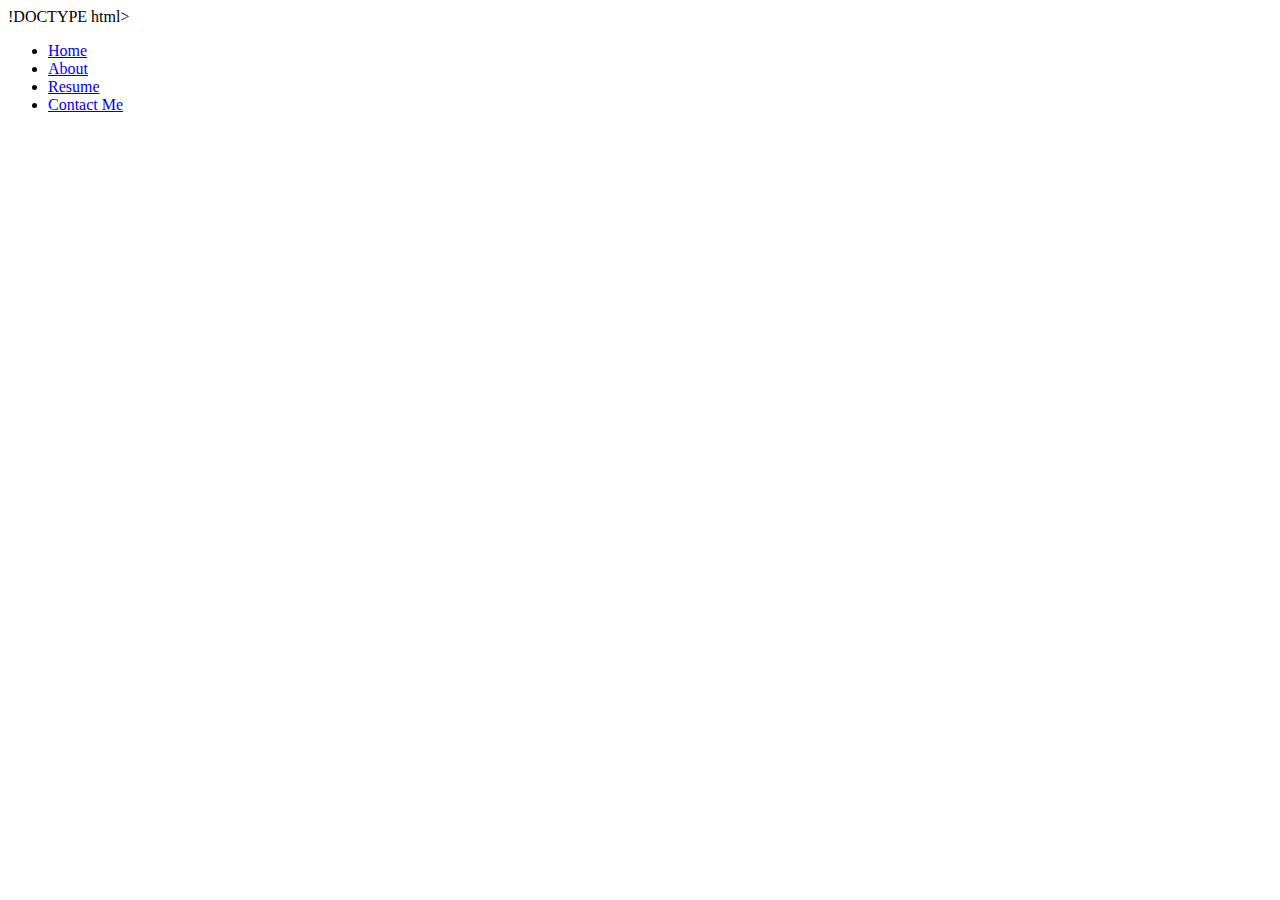
==== about.html @ da469d79 "added basic pages" ====
!DOCTYPE html>
<html lang="en">
<head>
    <meta charset="UTF-8">
    <meta http-equiv="X-UA-Compatible" content="IE=edge">
    <meta name="viewport" content="width=device-width, initial-scale=1.0">
    <link rel="stylesheet" href="styles.css">
    <title>Document</title>
</head>
<body>
    <div class="header">
        <ul class="header-links">
            <li><a href="index.html">Home</a></li>
            <li><a href="about.html">About</a></li>
            <li><a href=resume.html">Resume</a></li>
            <li><a href="contact.html">Contact Me</a></li>
        </ul>
    </div>
</body>
</html>
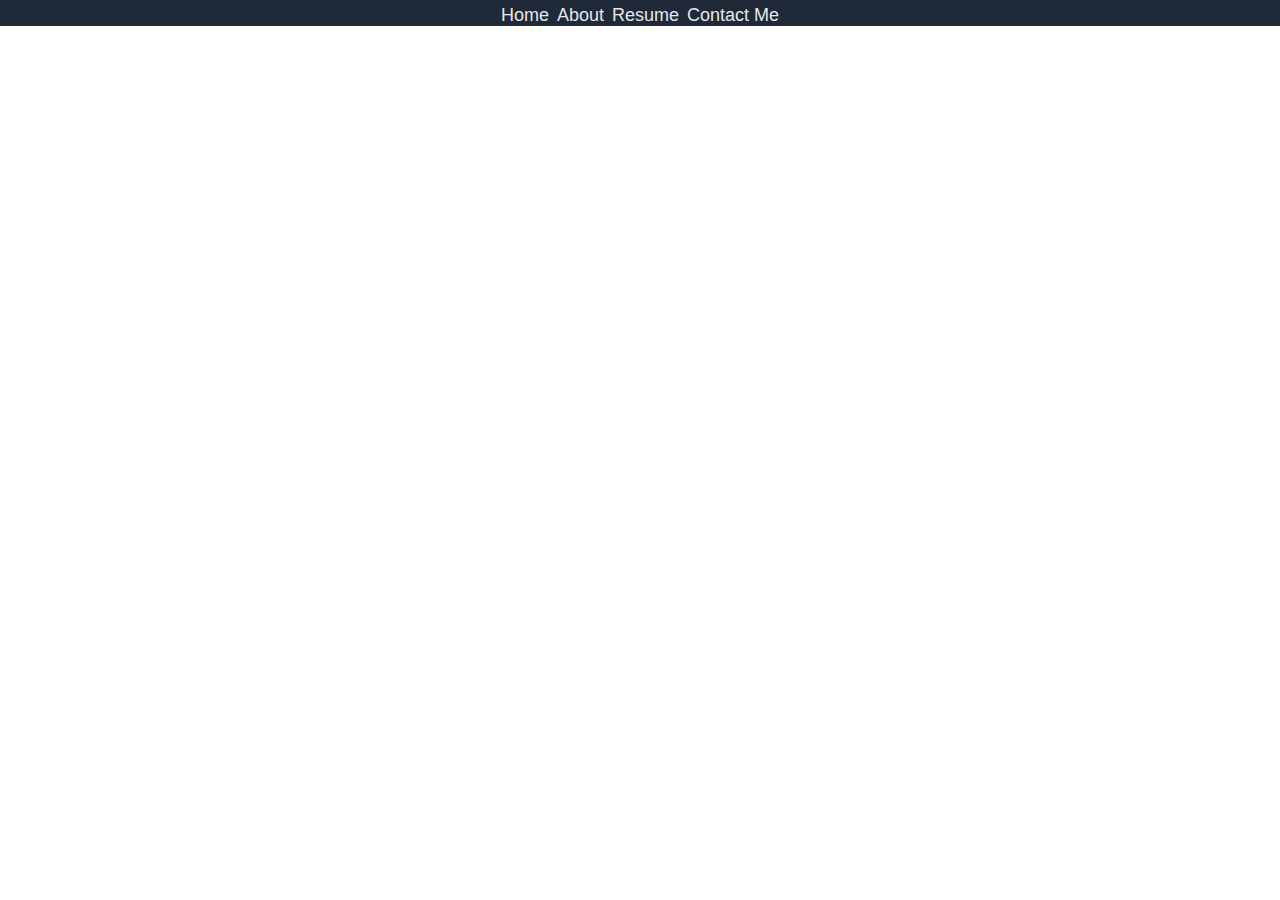
==== commit 842d6319: "updating homepage" ====
--- a/about.html
+++ b/about.html
@@ -1,4 +1,4 @@
-!DOCTYPE html>
+<!DOCTYPE html>
 <html lang="en">
 <head>
     <meta charset="UTF-8">
@@ -12,7 +12,7 @@
         <ul class="header-links">
             <li><a href="index.html">Home</a></li>
             <li><a href="about.html">About</a></li>
-            <li><a href=resume.html">Resume</a></li>
+            <li><a href="resume.html">Resume</a></li>
             <li><a href="contact.html">Contact Me</a></li>
         </ul>
     </div>
--- a/styles.css
+++ b/styles.css
@@ -0,0 +1,185 @@
+* {
+    margin: 0px;
+    padding: 0px;
+    text-decoration: none;
+    list-style-type: none;
+    font-family: -apple-system, BlinkMacSystemFont, 'Segoe UI', Roboto, Oxygen, Ubuntu, Cantarell, 'Open Sans', 'Helvetica Neue', sans-serif;
+}
+
+body {
+    display: flex;
+    flex-direction: column;
+}
+
+.header {
+    display: flex;
+    justify-content: center;
+    align-items: start;
+    background-color: #1F2937;
+    padding: 5px 100px 0px 100px;
+}
+
+.header-logo {
+    width: 70px;
+   
+}
+
+.header-links {
+    display: flex;
+    gap: 8px;
+    align-items: center;
+}
+
+.section-1 {
+    background-color: #80b0f3;
+    display: flex;
+    justify-content: center;
+    gap: 30px;
+    padding: 75px 150px 75px 150px;
+   
+}
+
+.section-1-left {
+    display: flex;
+    flex-direction: column;
+    justify-content: center;
+    gap: 8px;
+    
+}
+
+.section-1-left-title {
+
+    font-size: 48px;
+    color: #fffdd0;
+    font-weight: 800;
+}
+
+.section-1-left-description {
+    color: #fffdd0;
+    font-size: 18px;;
+
+}
+
+.section-1-left-button {
+    width: 150px;
+    background-color: #3882F6;
+    color: #F9FAF8;
+    border-radius: 5px;
+    padding-top: 5px;
+    padding-bottom: 5px;
+    
+}
+
+.cover-pic {
+    height: 400px;
+    border-radius: 8px;
+    box-shadow: 0 10px 20px rgba(0,0,0,0.19), 0 6px 6px rgba(0,0,0,0.23);
+}
+
+
+
+a {
+    color: #E5E7EB;
+    font-size: 18px;
+    font-family: -apple-system, BlinkMacSystemFont, 'Segoe UI', Roboto, Oxygen, Ubuntu, Cantarell, 'Open Sans', 'Helvetica Neue', sans-serif;
+}
+
+.section-2 {
+    display: flex;
+    flex-direction: column;
+    align-items: center;
+    padding: 40px 100px 80px 100px;
+}
+
+.section-2-title {
+    font-size: 36px;
+    color: #1F2937;
+    font-weight: 800;
+    padding-bottom: 40px;
+}
+
+.section-2-images {
+    display: flex;
+    justify-content: center;
+    gap: 90px;
+}
+
+.section-2-images figure {
+    display: flex;
+    flex-direction: column;
+    align-items: center;
+    width: 150px;
+    gap: 10px;
+    font-size: 15px;
+    text-align: center;;
+}
+
+.section-2-images img {
+    height: 175px;
+    width: 175px;
+    border: 5px solid #E5E7EB;
+    border-radius: 10px;
+    box-shadow: 0 10px 20px rgba(0,0,0,0.19), 0 6px 6px rgba(0,0,0,0.23);
+}
+
+.section-3 {
+    border: 2px solid red;
+    background-color: #E5E7EB;
+    padding: 80px 140px 80px 140px;
+    display: flex;
+    flex-direction: column;
+}
+
+.quote-text {
+    font-size: 36px;
+    color: #1F2937;
+    font-style: italic;
+}
+
+.quote-source {
+    text-align: right;
+    font-weight: bold;
+}
+
+.section-4 {
+    display: flex;
+    justify-content: space-between;
+    align-items: end;
+    gap: 40px;
+    margin: 75px 100px 75px 100px;
+    padding: 40px 100px 40px 100px;
+    background-color: #3882F6;
+    border-radius: 8px;
+    color: #F9FAF8;
+}
+
+.section-4-left {
+
+}
+
+.call-to-action {
+ 
+    font-weight: bold;
+}
+
+.call-to-action-subtext {
+
+}
+
+.sign-up-button {
+    border: 2px solid white;
+    border-radius: 8px;
+    height: 30px;
+    width: 100px;
+    color: #F9FAF8;
+    background-color: #3882F6;
+    padding: 
+}
+
+.footer {
+    display: flex;
+    justify-content: center;
+    background-color: #1F2937;
+    color: #F9FAF8;
+    padding: 35px 100px 35px 100px;
+}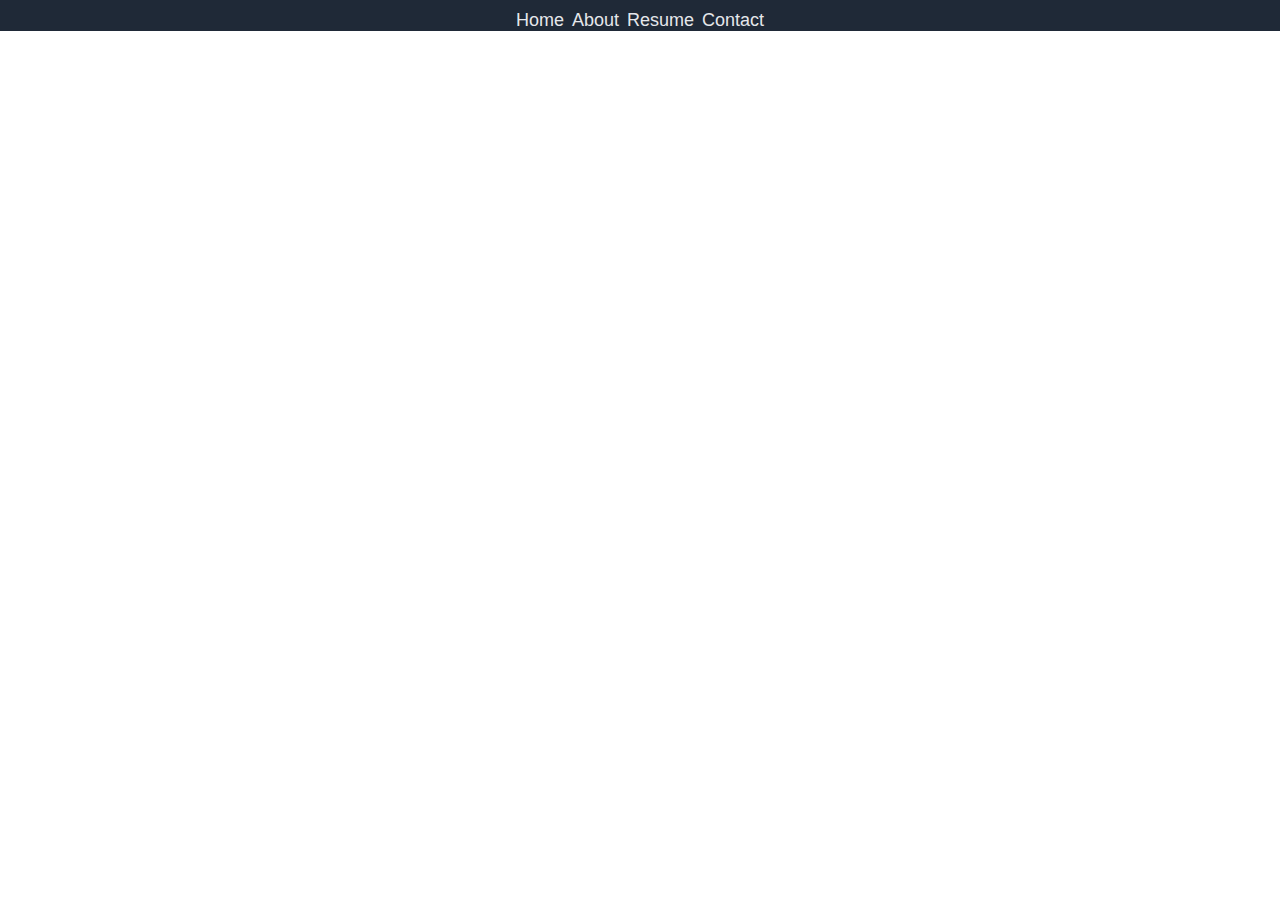
==== commit 288e2e3a: "12/4 final updates" ====
--- a/about.html
+++ b/about.html
@@ -13,7 +13,7 @@
             <li><a href="index.html">Home</a></li>
             <li><a href="about.html">About</a></li>
             <li><a href="resume.html">Resume</a></li>
-            <li><a href="contact.html">Contact Me</a></li>
+            <li><a href="contact.html">Contact</a></li>
         </ul>
     </div>
 </body>
--- a/styles.css
+++ b/styles.css
@@ -16,7 +16,7 @@
     justify-content: center;
     align-items: start;
     background-color: #1F2937;
-    padding: 5px 100px 0px 100px;
+    padding: 10px 100px 0px 100px;
 }
 
 .header-logo {
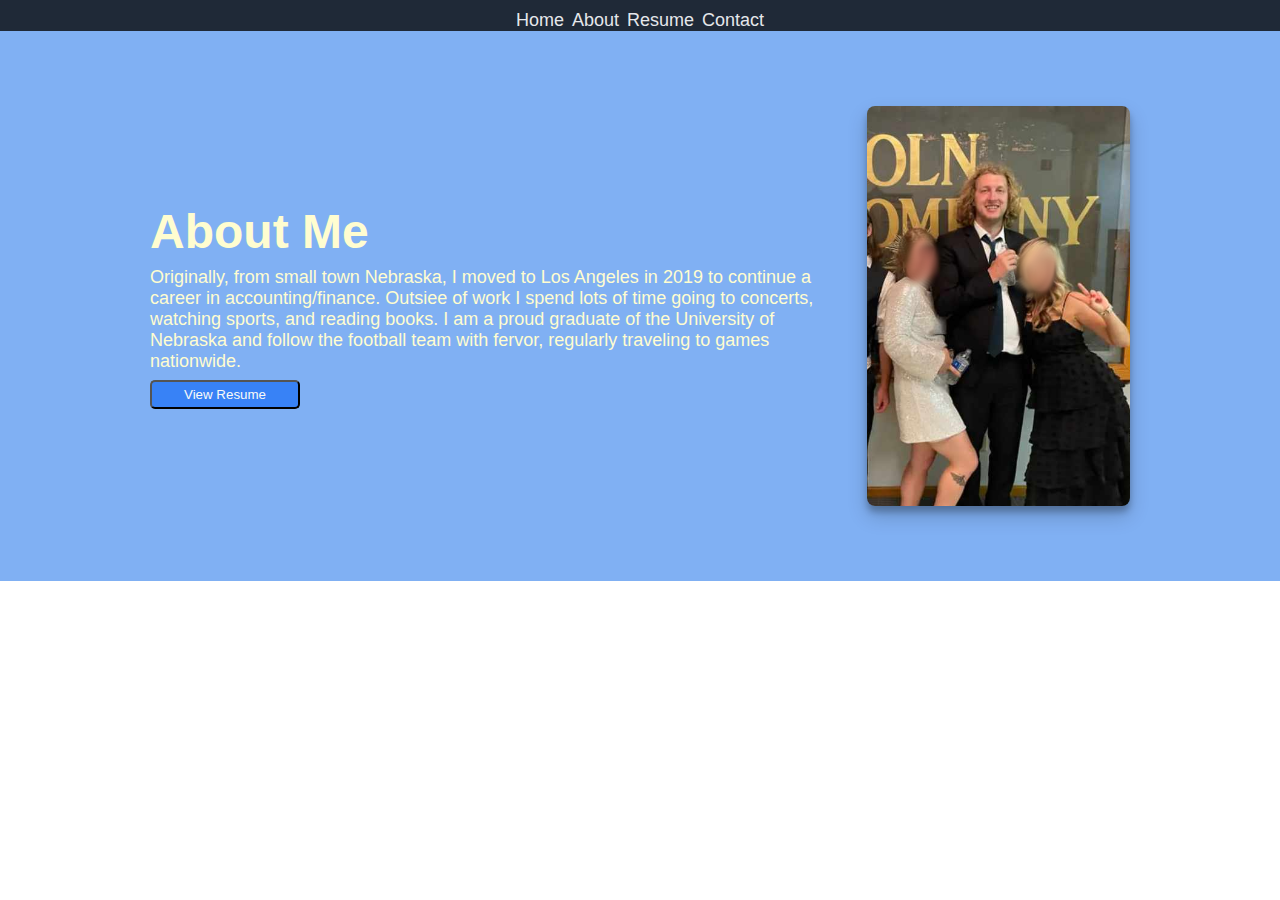
==== commit 5980b925: "update" ====
--- a/about.html
+++ b/about.html
@@ -16,5 +16,17 @@
             <li><a href="contact.html">Contact</a></li>
         </ul>
     </div>
+    <div id="progressbar"></div>
+    <div class="section-1">
+        <div class="section-1-left">
+            <div class="section-1-left-title">About Me</div>
+            <div class="section-1-left-description">Originally, from small town Nebraska, I moved to Los Angeles in 2019 to continue a career in accounting/finance. Outsiee of work I spend lots of time going to concerts, watching sports, and reading books. I am a proud graduate of the University of Nebraska and follow the football team with fervor, regularly traveling to games nationwide. </div>
+            <button class="section-1-left-button">View Resume</button>
+        </div>
+        <img src="images/pic2.png" alt="cover picture of Christian" class="cover-pic">
+
+
+    </div>
+    <script src="script.js"> </script>
 </body>
 </html>--- a/styles.css
+++ b/styles.css
@@ -30,6 +30,13 @@
     align-items: center;
 }
 
+#progressbar {
+    border-bottom: 10px solid white;
+    width: 0;
+    position: fixed;
+    top: 0; left: 0;
+}
+
 .section-1 {
     background-color: #80b0f3;
     display: flex;
@@ -102,6 +109,8 @@
     display: flex;
     justify-content: center;
     gap: 90px;
+    margin: 20px;
+    padding: 50px;
 }
 
 .section-2-images figure {
@@ -109,9 +118,22 @@
     flex-direction: column;
     align-items: center;
     width: 150px;
+    padding: 20px;
     gap: 10px;
     font-size: 15px;
     text-align: center;;
+}
+
+.section-2-images-hover figure {
+    display: flex;
+    flex-direction: column;
+    align-items: center;
+    width: 150px;
+    padding: 20px;
+    gap: 10px;
+    font-size: 15px;
+    text-align: center;;
+    box-shadow: 10px 10px 10px 10px rgb(248, 237, 237);;
 }
 
 .section-2-images img {
@@ -173,7 +195,7 @@
     width: 100px;
     color: #F9FAF8;
     background-color: #3882F6;
-    padding: 
+    padding: 0px;
 }
 
 .footer {
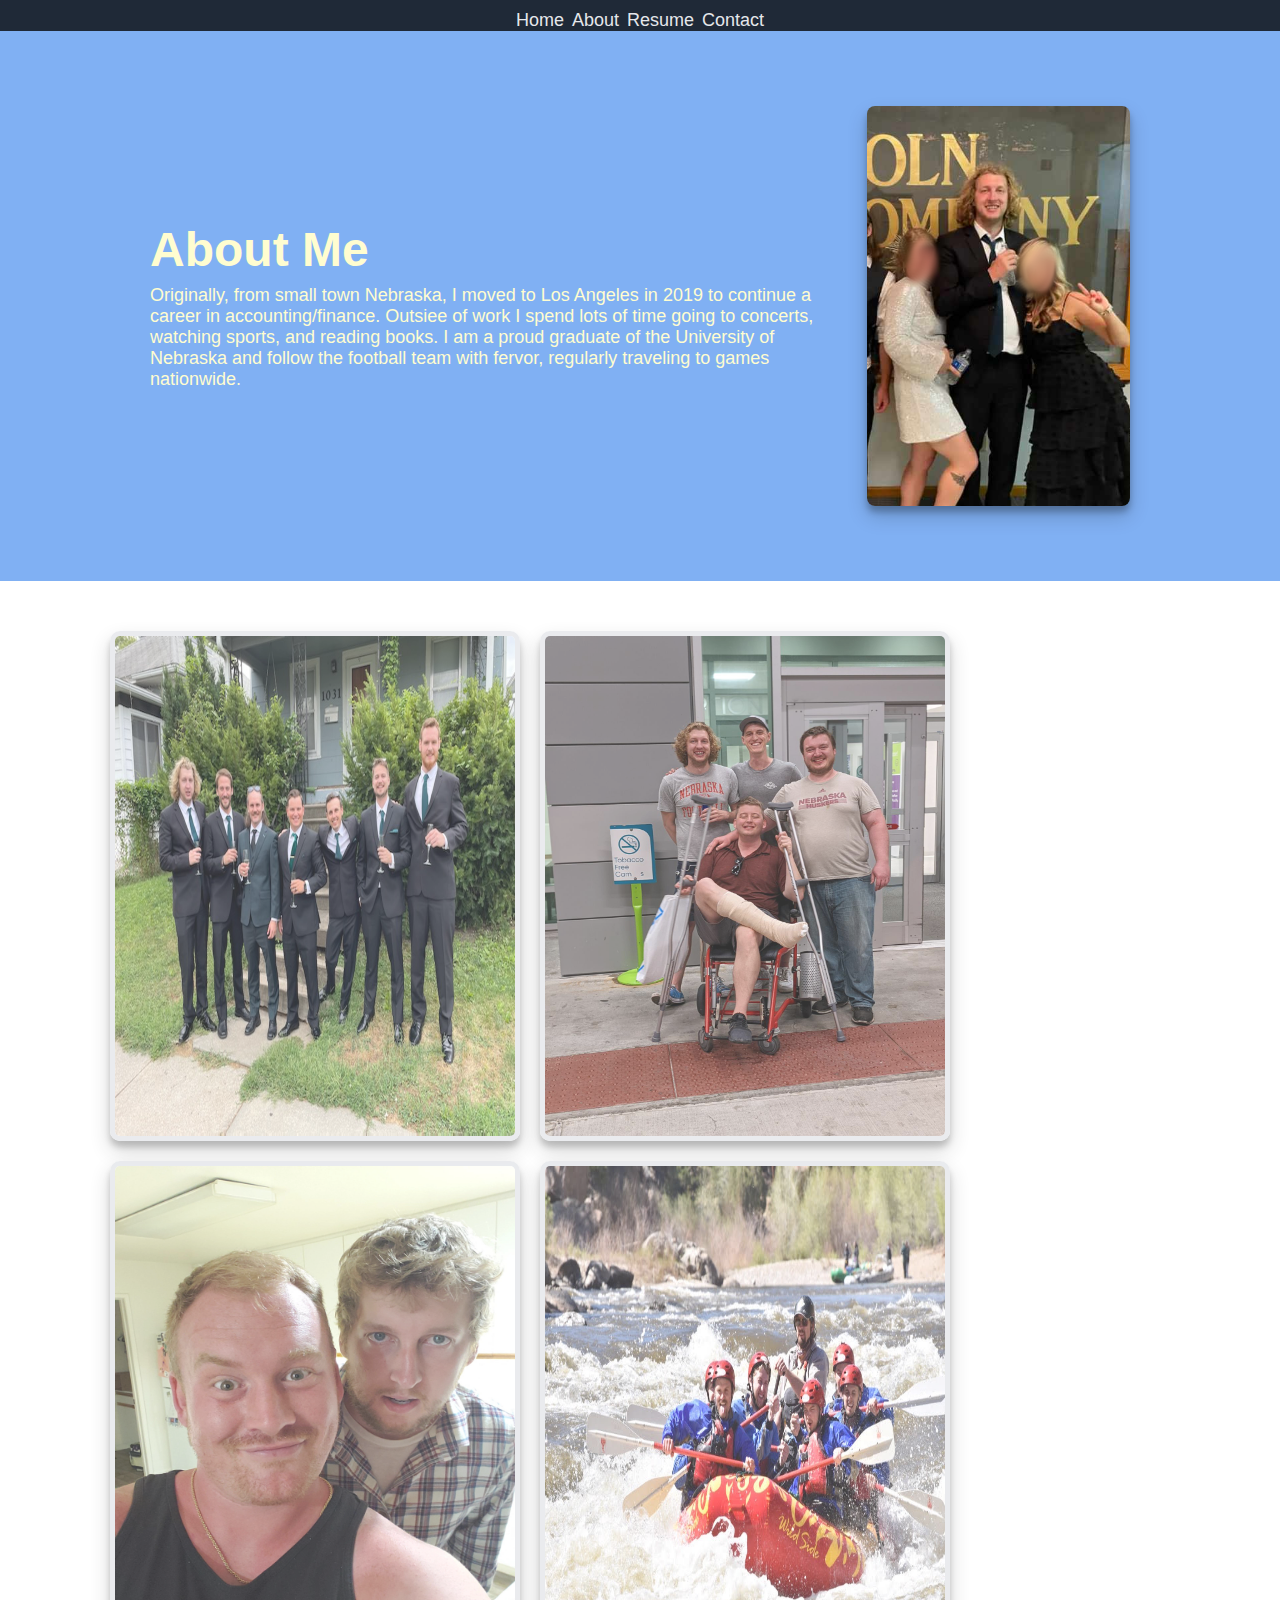
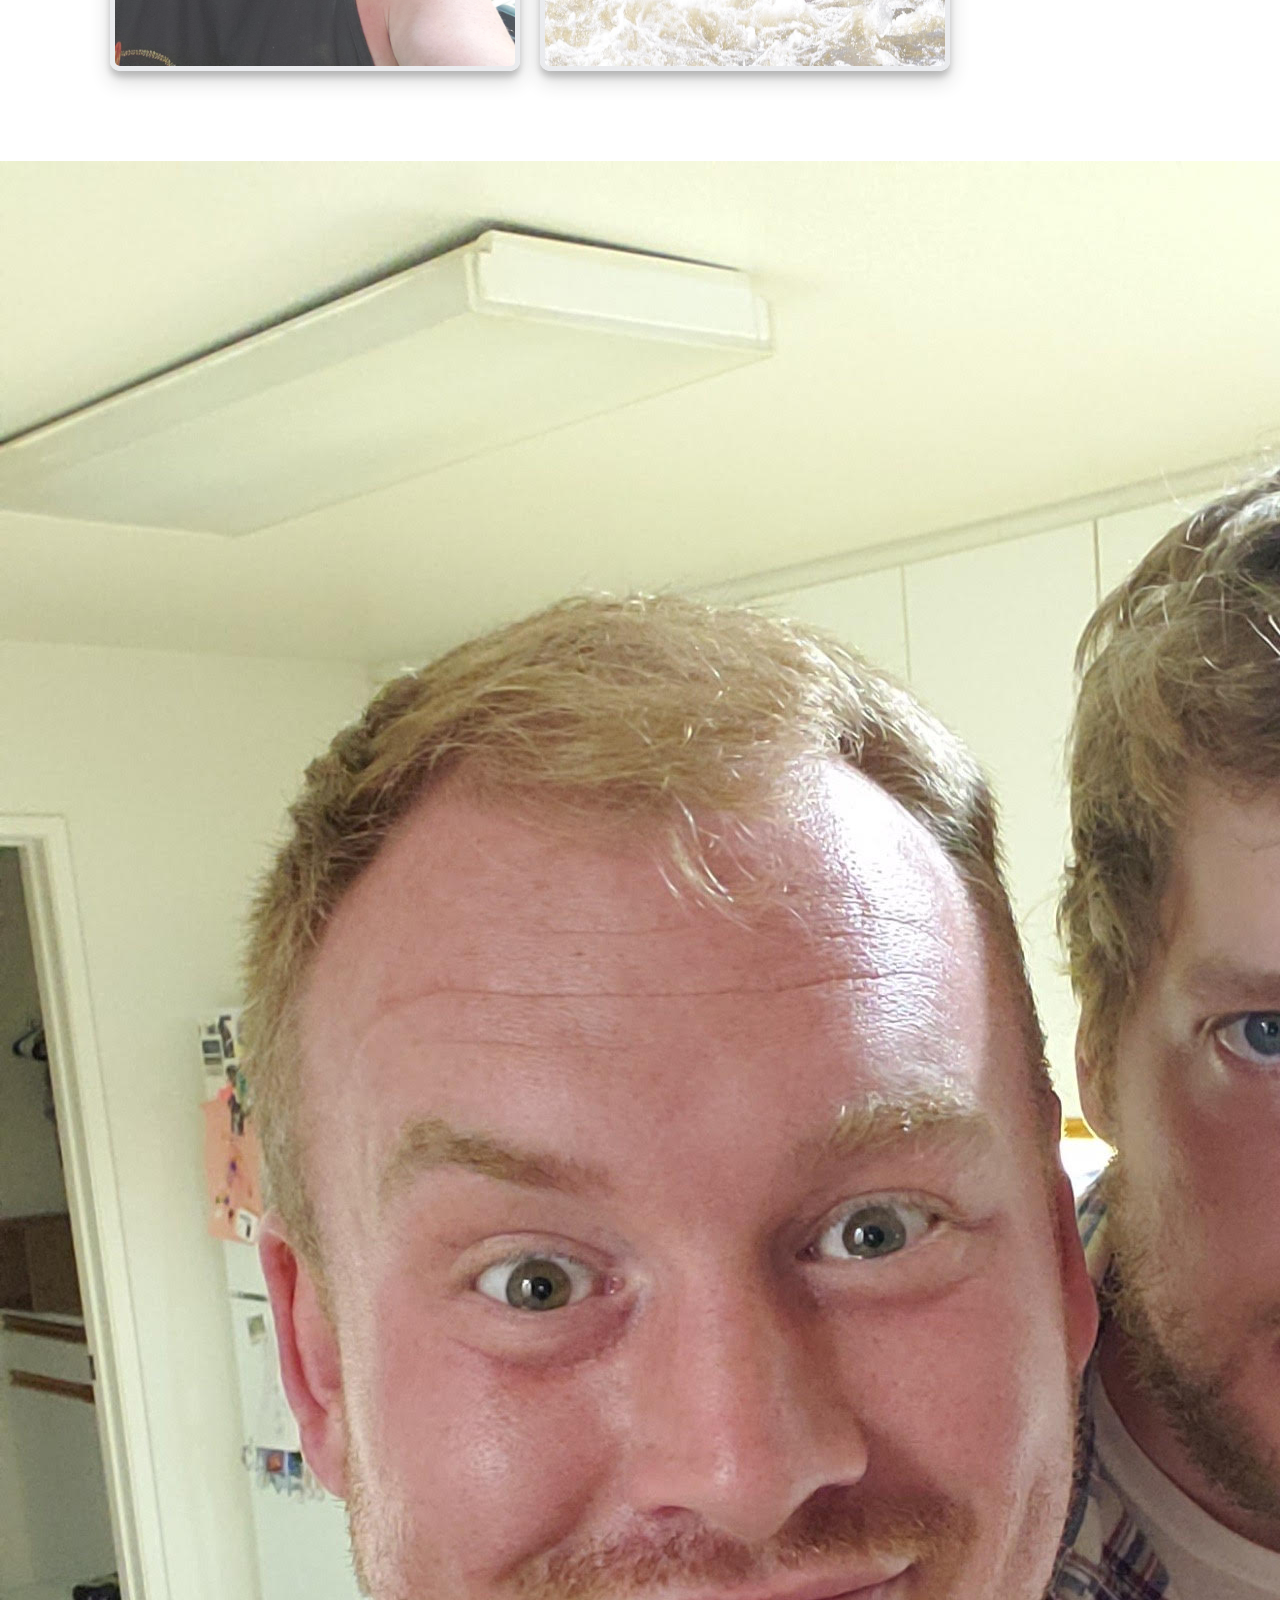
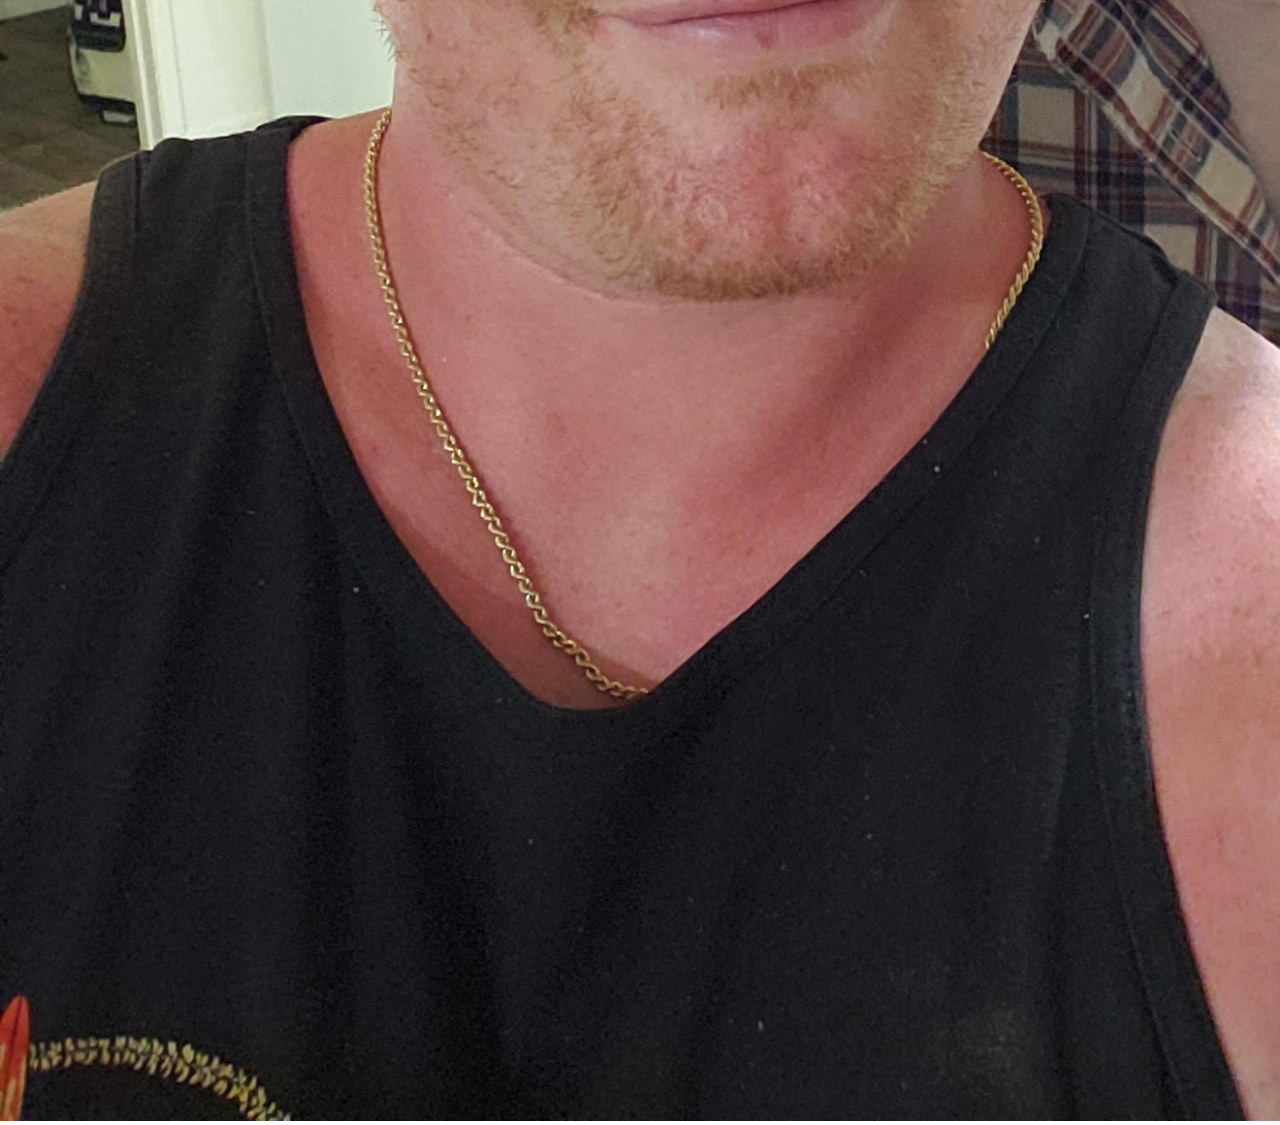
==== commit a1b99497: "got gallery pic selector to work" ====
--- a/about.html
+++ b/about.html
@@ -21,11 +21,27 @@
         <div class="section-1-left">
             <div class="section-1-left-title">About Me</div>
             <div class="section-1-left-description">Originally, from small town Nebraska, I moved to Los Angeles in 2019 to continue a career in accounting/finance. Outsiee of work I spend lots of time going to concerts, watching sports, and reading books. I am a proud graduate of the University of Nebraska and follow the football team with fervor, regularly traveling to games nationwide. </div>
-            <button class="section-1-left-button">View Resume</button>
         </div>
         <img src="images/pic2.png" alt="cover picture of Christian" class="cover-pic">
-
-
+    </div>
+    <div class="section-2">
+        <div class="row">
+            <div class="gallery-column">
+              <img src="images/pic1.jpg" alt="Nature" class="gallery-pic">
+            </div>
+            <div class="gallery-column">
+              <img src="images/pic2.jpg" alt="Snow" class="gallery-pic">
+            </div>
+            <div class="gallery-column">
+              <img src="images/pic3.jpg" alt="Mountains" class="gallery-pic">
+            </div>
+            <div class="gallery-column">
+                <img src="images/pic4.jpg" alt="Mountains" class="gallery-pic">
+              </div>
+        </div>
+    </div>
+    <div class="big-image">
+        <img id="expanded-image" src="images/pic3.jpg">
     </div>
     <script src="script.js"> </script>
 </body>
--- a/styles.css
+++ b/styles.css
@@ -31,7 +31,7 @@
 }
 
 #progressbar {
-    border-bottom: 10px solid white;
+    border-bottom: 10px solid rgb(240, 200, 200);
     width: 0;
     position: fixed;
     top: 0; left: 0;
@@ -83,7 +83,12 @@
     box-shadow: 0 10px 20px rgba(0,0,0,0.19), 0 6px 6px rgba(0,0,0,0.23);
 }
 
-
+#cover-pic-zoom {
+    height: 500px;
+    border-radius: 8px;
+    box-shadow: 0 10px 20px rgba(0,0,0,0.19), 0 6px 6px rgba(0,0,0,0.23);
+    box-shadow: 10px 10px 10px 10px rgb(248, 237, 237);;
+}
 
 a {
     color: #E5E7EB;
@@ -122,6 +127,10 @@
     gap: 10px;
     font-size: 15px;
     text-align: center;;
+}
+
+#hovered {
+    box-shadow: 10px 10px 10px 10px rgb(248, 237, 237);;
 }
 
 .section-2-images-hover figure {
@@ -204,4 +213,32 @@
     background-color: #1F2937;
     color: #F9FAF8;
     padding: 35px 100px 35px 100px;
+}
+
+.gallery-column {
+    float: left;
+    padding: 10px;
+   
+}
+
+.gallery-column img {
+    display: flex;
+    opacity: 0.8;
+    width: 400px;
+    height: 500px;
+    border: 5px solid #E5E7EB;
+    border-radius: 10px;
+    box-shadow: 0 10px 20px rgba(0,0,0,0.19), 0 6px 6px rgba(0,0,0,0.23);
+
+}
+
+.gallery-row:after {
+    content: "";
+    display: table;
+    clear: both;
+}
+
+.big-image {
+    position: relative;
+    width: 100%;
 }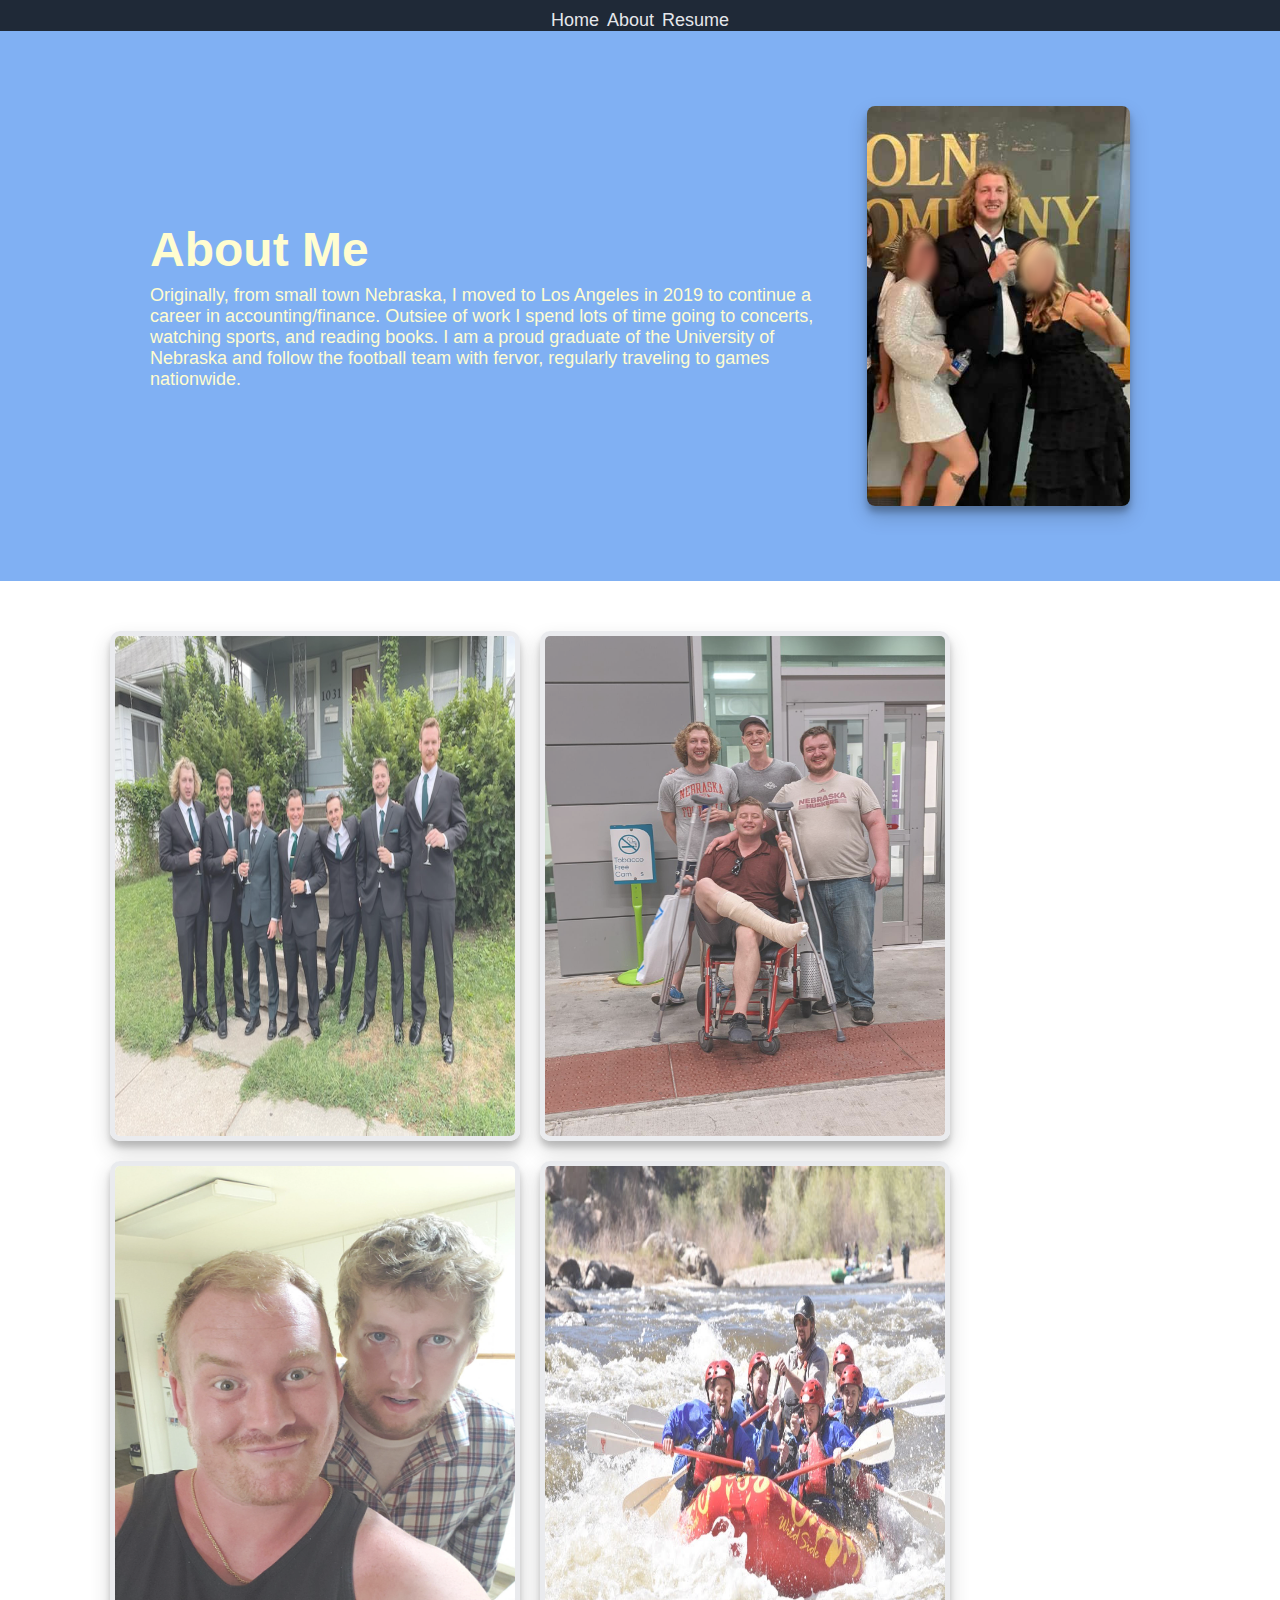
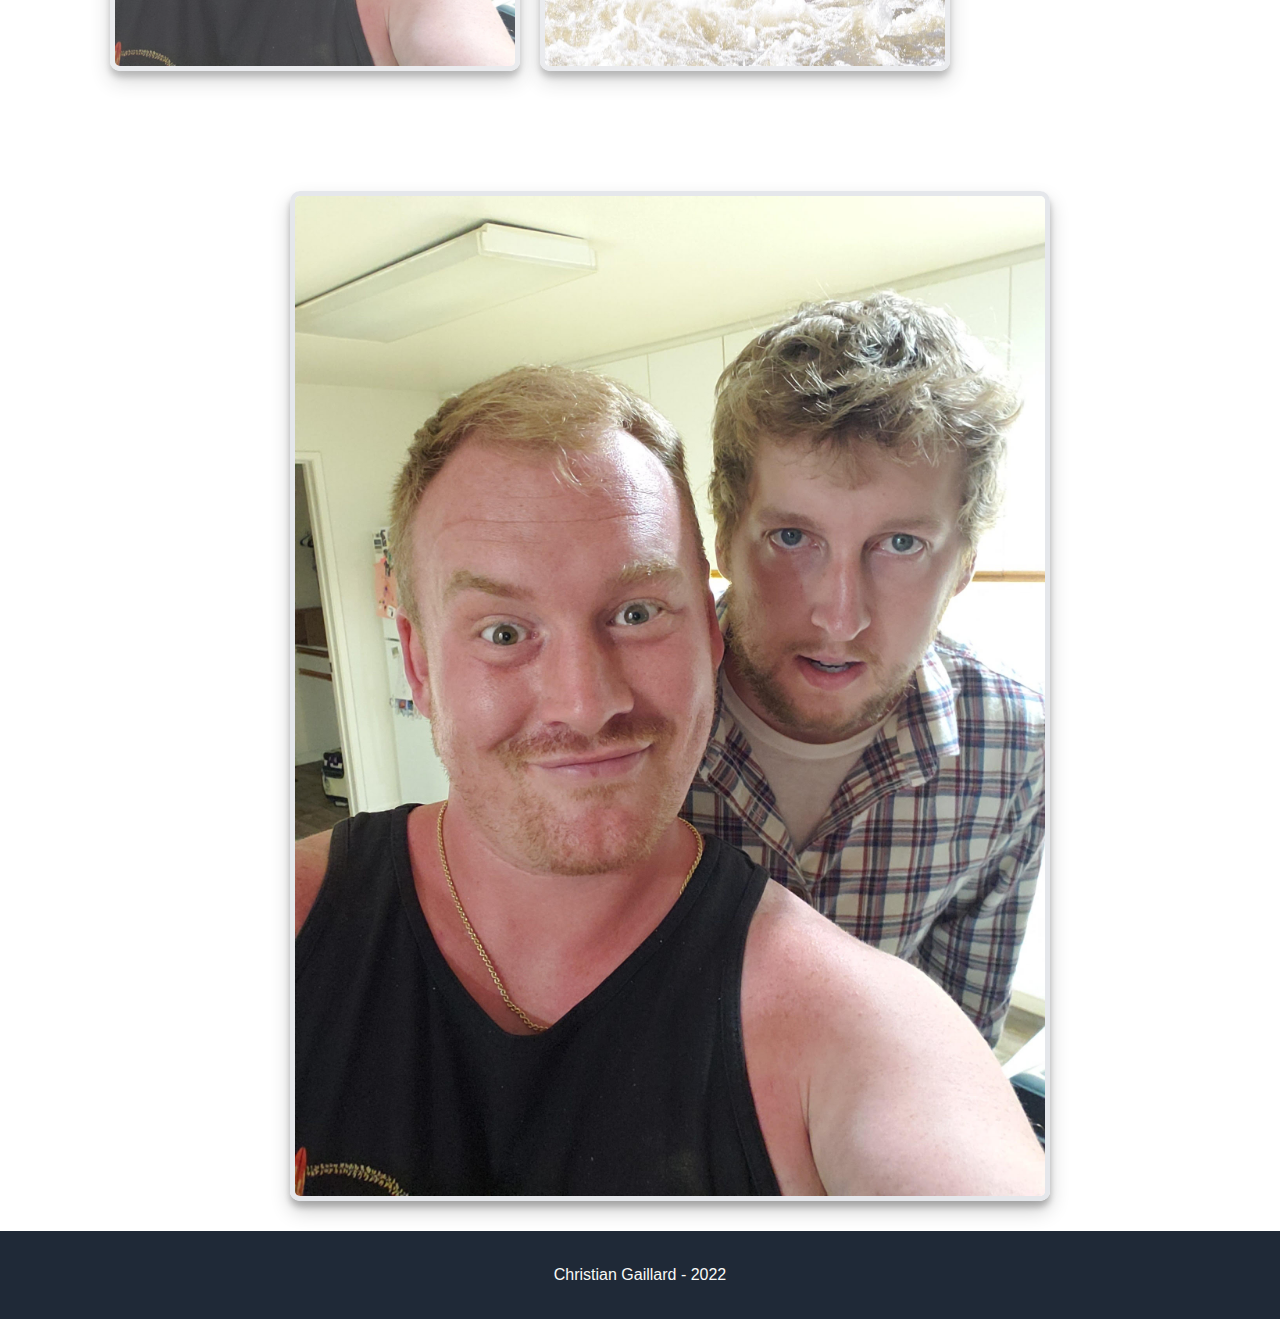
==== commit 761dc85a: "ready to submit pre-dropdown" ====
--- a/about.html
+++ b/about.html
@@ -13,7 +13,6 @@
             <li><a href="index.html">Home</a></li>
             <li><a href="about.html">About</a></li>
             <li><a href="resume.html">Resume</a></li>
-            <li><a href="contact.html">Contact</a></li>
         </ul>
     </div>
     <div id="progressbar"></div>
@@ -27,22 +26,24 @@
     <div class="section-2">
         <div class="row">
             <div class="gallery-column">
-              <img src="images/pic1.jpg" alt="Nature" class="gallery-pic">
+              <img src="images/pic1.jpg" alt="Wedding" class="gallery-pic">
             </div>
             <div class="gallery-column">
-              <img src="images/pic2.jpg" alt="Snow" class="gallery-pic">
+              <img src="images/pic2.jpg" alt="New Orleans" class="gallery-pic">
             </div>
             <div class="gallery-column">
-              <img src="images/pic3.jpg" alt="Mountains" class="gallery-pic">
+              <img src="images/pic3.jpg" alt="Selfie" class="gallery-pic">
             </div>
             <div class="gallery-column">
-                <img src="images/pic4.jpg" alt="Mountains" class="gallery-pic">
+                <img src="images/pic4.jpg" alt="Rafting" class="gallery-pic">
               </div>
         </div>
     </div>
     <div class="big-image">
         <img id="expanded-image" src="images/pic3.jpg">
     </div>
+    <div class="footer">Christian Gaillard - 2022
+    </div>
     <script src="script.js"> </script>
 </body>
 </html>--- a/styles.css
+++ b/styles.css
@@ -239,6 +239,34 @@
 }
 
 .big-image {
+    display: flex;
+    justify-content: center;
     position: relative;
     width: 100%;
+    margin: 30px;
+}
+
+#expanded-image {
+    display: flex;
+    justify-content: center;
+    flex-direction: column;
+    align-items: center;
+    border: 5px solid #E5E7EB;
+    border-radius: 10px;
+    box-shadow: 0 10px 20px rgba(0,0,0,0.19), 0 6px 6px rgba(0,0,0,0.23);
+    margin: 30px bottom;
+    max-width: 1000px;
+    max-height: 1000px;
+}
+
+#gallery-hover {
+    opacity: 1;
+}
+
+#resume {
+    display: flex;
+    justify-content: center;
+    flex-direction: column;
+    align-items: center;
+    margin: 20px;
 }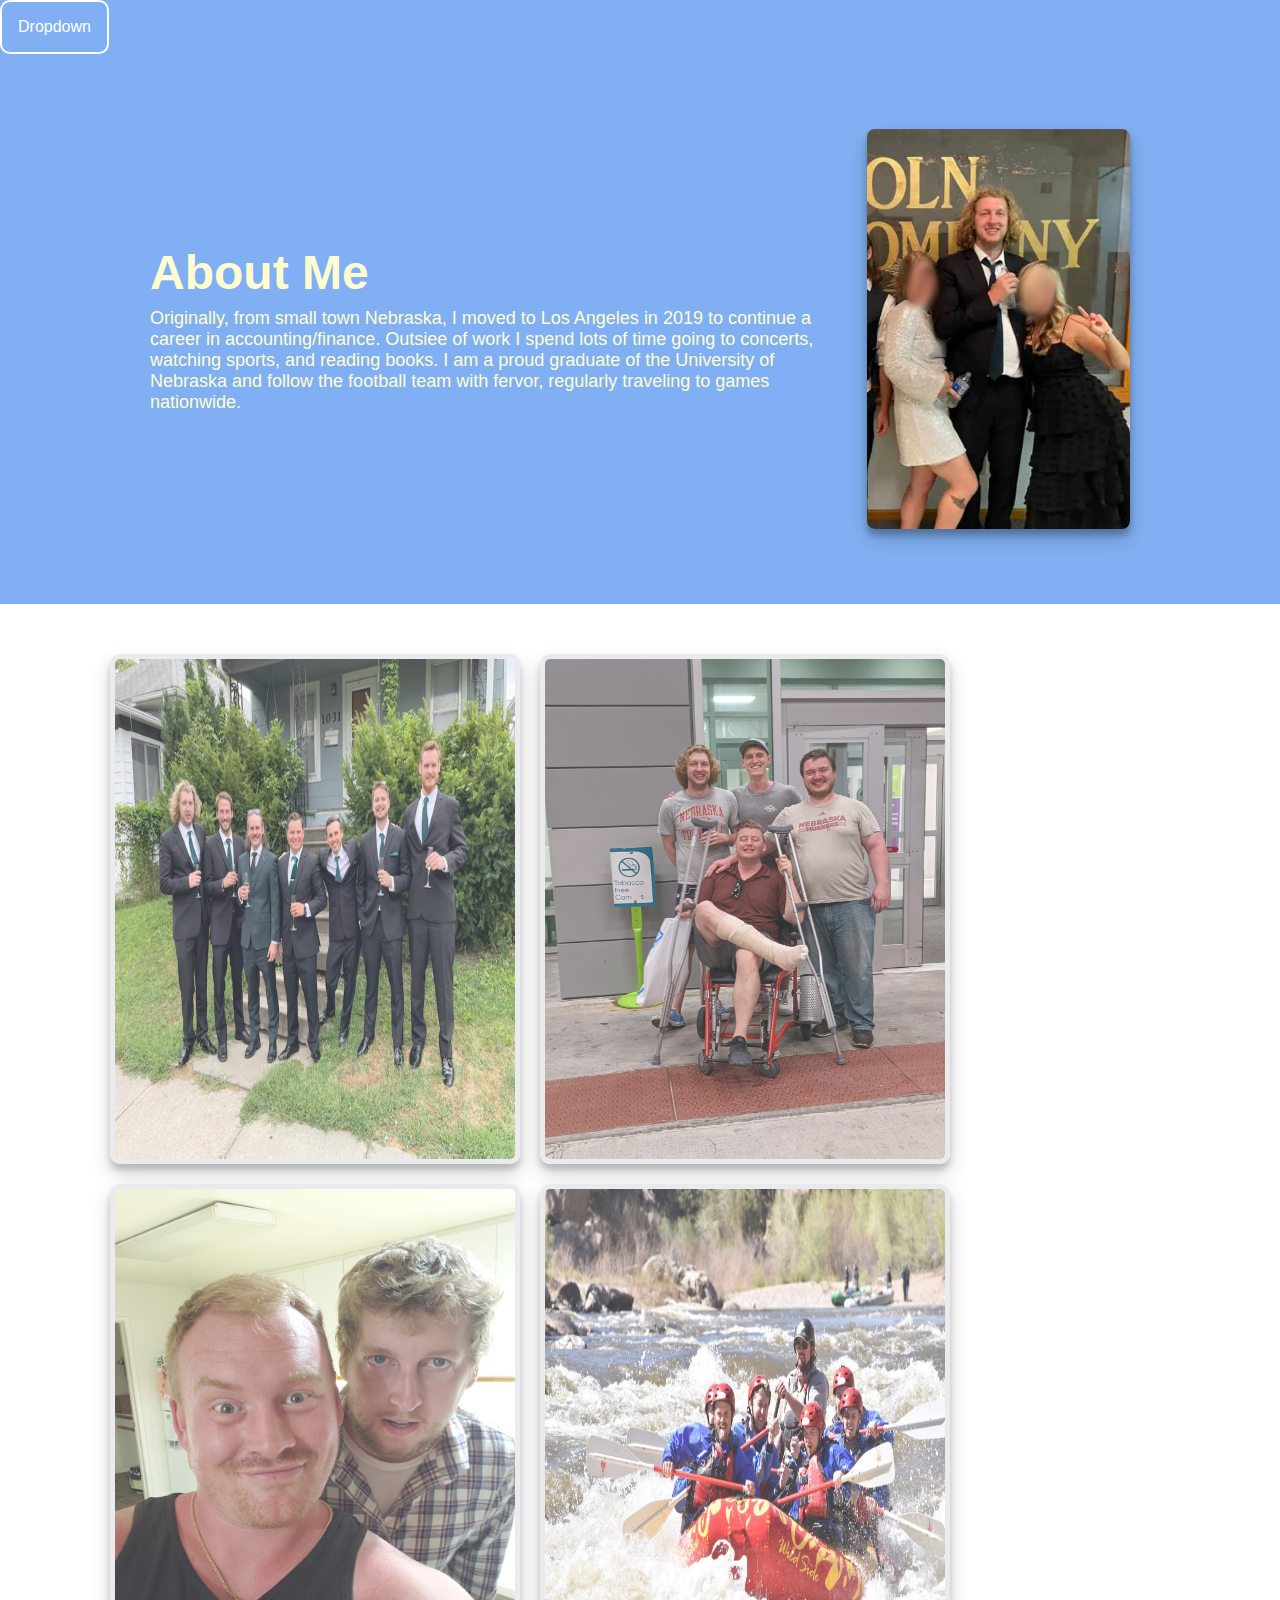
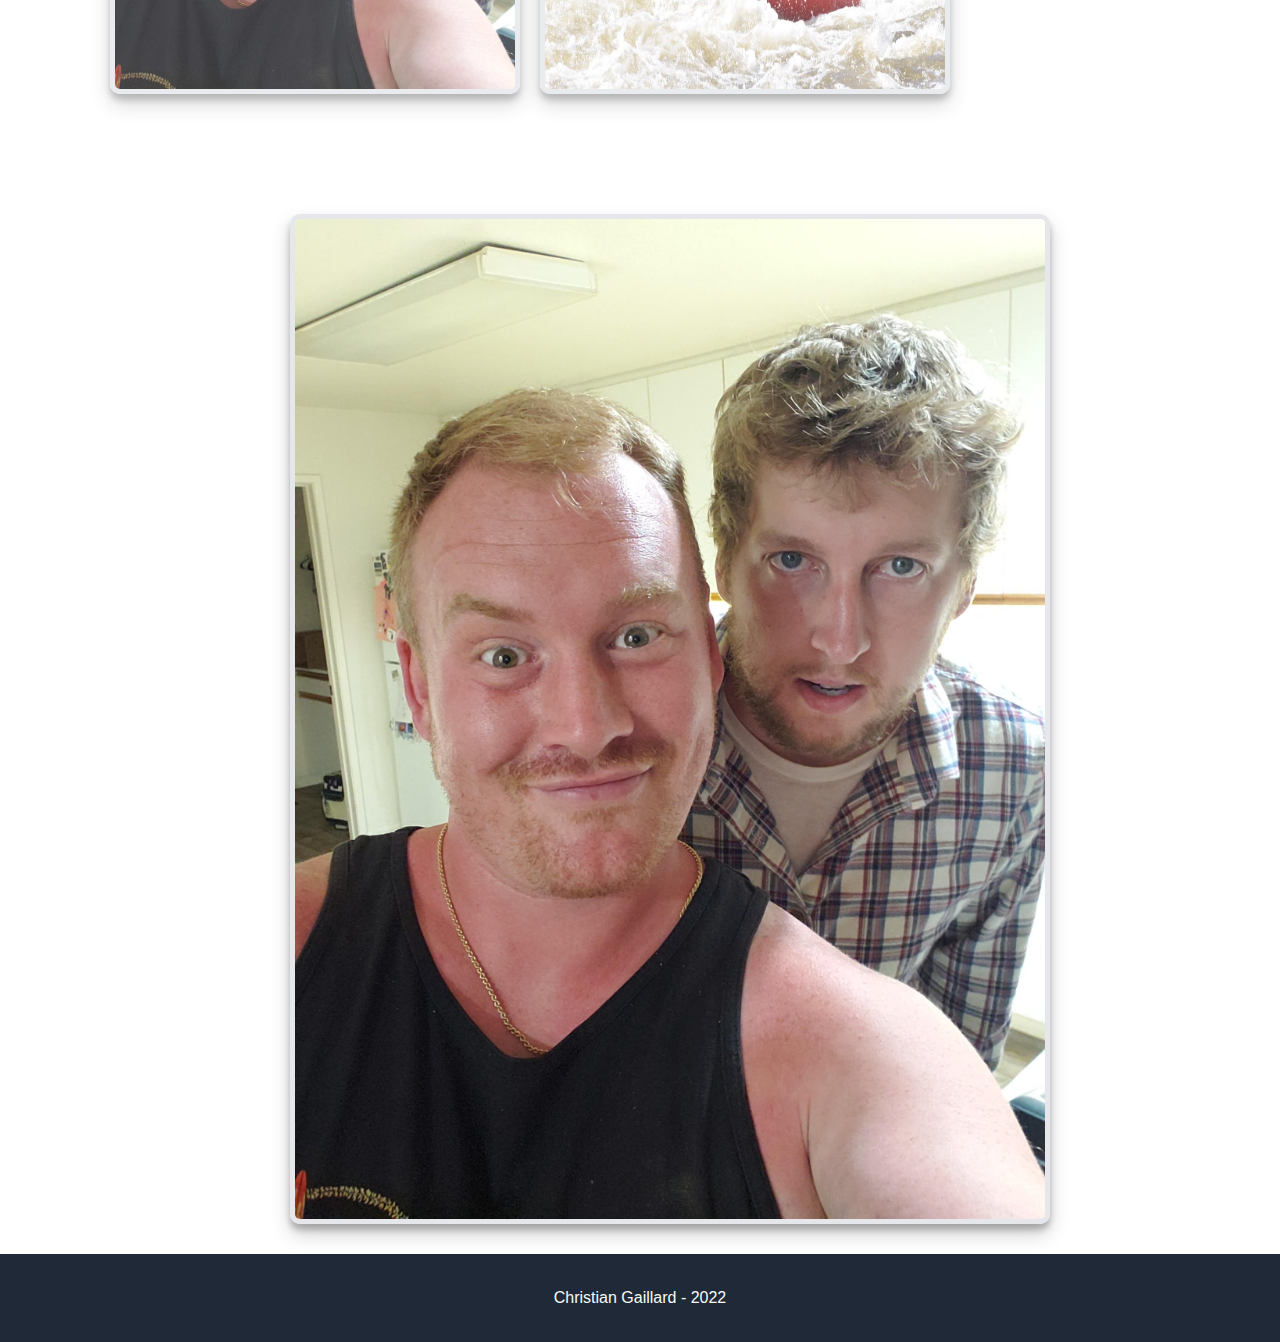
==== commit 71749f93: "done with project" ====
--- a/about.html
+++ b/about.html
@@ -9,11 +9,14 @@
 </head>
 <body>
     <div class="header">
-        <ul class="header-links">
-            <li><a href="index.html">Home</a></li>
-            <li><a href="about.html">About</a></li>
-            <li><a href="resume.html">Resume</a></li>
-        </ul>
+        <div class="dropdown">
+            <button class="dropbtn">Dropdown</button>
+            <div id="myDropdown" class="dropdown-content">
+              <a href="index.html">Home</a>
+              <a href="about.html">About Me</a>
+              <a href="resume.html">Resume</a>
+            </div>
+          </div>
     </div>
     <div id="progressbar"></div>
     <div class="section-1">
--- a/styles.css
+++ b/styles.css
@@ -13,10 +13,10 @@
 
 .header {
     display: flex;
-    justify-content: center;
+    justify-content: left;
     align-items: start;
-    background-color: #1F2937;
-    padding: 10px 100px 0px 100px;
+    background-color: #80b0f3;
+    padding: px 100px 0px 100px;
 }
 
 .header-logo {
@@ -92,7 +92,7 @@
 
 a {
     color: #E5E7EB;
-    font-size: 18px;
+    font-size: 18px white;
     font-family: -apple-system, BlinkMacSystemFont, 'Segoe UI', Roboto, Oxygen, Ubuntu, Cantarell, 'Open Sans', 'Helvetica Neue', sans-serif;
 }
 
@@ -193,19 +193,7 @@
     font-weight: bold;
 }
 
-.call-to-action-subtext {
-
-}
-
-.sign-up-button {
-    border: 2px solid white;
-    border-radius: 8px;
-    height: 30px;
-    width: 100px;
-    color: #F9FAF8;
-    background-color: #3882F6;
-    padding: 0px;
-}
+
 
 .footer {
     display: flex;
@@ -269,4 +257,42 @@
     flex-direction: column;
     align-items: center;
     margin: 20px;
-}+}
+
+.dropbtn {
+    display: flex;
+    align-items: center;
+    background-color: #80b0f3;
+    color: white;
+    padding: 16px;
+    font-size: 16px;
+    border: none;
+    cursor: pointer;
+    border-radius: 10px;
+    border-width: 10px;
+    border-height: 10px;
+    border: 2px solid white;
+  }
+
+  .dropdown {
+    position: relative;
+    display: inline-block;
+  }
+
+  .dropdown-content {
+    display: none;
+    position: absolute;
+    background-color: #f1f1f1;
+    min-width: 160px;
+    box-shadow: 0px 8px 16px 0px rgba(0,0,0,0.2);
+    z-index: 1;
+  }
+
+  .dropdown-content a {
+    color: black;
+    padding: 12px 16px;
+    text-decoration: none;
+    display: block;
+  }
+
+  #show {display: block;}